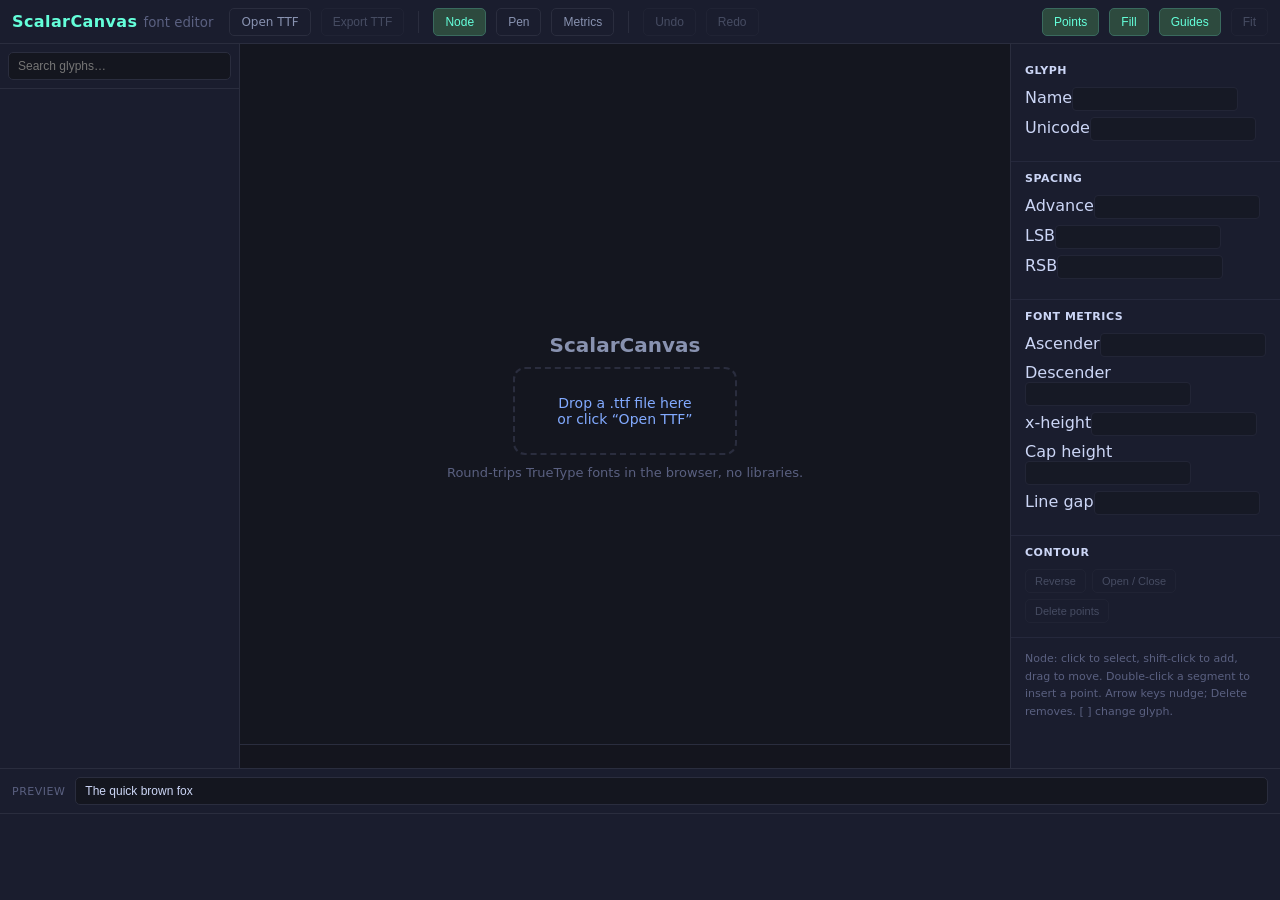
==== index.html @ 4b72939b "editor update" ====
<!doctype html>
<html lang="en">
    <head>
        <meta charset="utf-8" />
        <meta name="viewport" content="width=device-width, initial-scale=1" />
        <title>ScalarCanvas — Font Editor</title>
        <link rel="stylesheet" href="src/app.css" />
    </head>
    <body>
        <div id="app">
            <header>
                <div class="brand">ScalarCanvas <small>font editor</small></div>

                <label class="btn" for="fileInput">Open TTF</label>
                <input id="fileInput" type="file" accept=".ttf,font/ttf" />
                <button id="exportBtn" disabled>Export TTF</button>

                <div class="separator"></div>

                <button class="tool active" data-tool="node" title="Node tool (N): select, move, add, delete points">Node</button>
                <button class="tool" data-tool="pen" title="Pen tool (P): draw new contours">Pen</button>
                <button class="tool" data-tool="metrics" title="Metrics tool (M): drag sidebearings & advance">Metrics</button>

                <div class="separator"></div>

                <button id="undoBtn" disabled title="Undo (Ctrl+Z)">Undo</button>
                <button id="redoBtn" disabled title="Redo (Ctrl+Shift+Z)">Redo</button>

                <div class="spacer"></div>

                <button id="togglePoints" class="active" title="Toggle points">Points</button>
                <button id="toggleFill" class="active" title="Toggle fill">Fill</button>
                <button id="toggleMetrics" class="active" title="Toggle metric guides">Guides</button>
                <button id="fitBtn" disabled title="Fit glyph">Fit</button>
            </header>

            <main>
                <aside id="sidebar">
                    <div class="search">
                        <input id="glyphSearch" type="text" placeholder="Search glyphs…" disabled />
                    </div>
                    <div id="glyphlist"></div>
                </aside>

                <section id="stage">
                    <canvas id="canvas"></canvas>
                    <div id="empty-state">
                        <h1>ScalarCanvas</h1>
                        <div class="drop">Drop a .ttf file here<br />or click “Open TTF”</div>
                        <div class="hint">Round-trips TrueType fonts in the browser, no libraries.</div>
                    </div>
                    <div id="status"></div>
                </section>

                <aside id="inspector">
                    <div class="insp-section">
                        <h4>Glyph</h4>
                        <div class="form-row"><label>Name</label><input id="insp-name" type="text" readonly /></div>
                        <div class="form-row"><label>Unicode</label><input id="insp-unicode" type="text" readonly /></div>
                    </div>

                    <div class="insp-section">
                        <h4>Spacing</h4>
                        <div class="form-row"><label>Advance</label><input id="insp-advance" type="number" disabled /></div>
                        <div class="form-row"><label>LSB</label><input id="insp-lsb" type="number" disabled /></div>
                        <div class="form-row"><label>RSB</label><input id="insp-rsb" type="number" disabled /></div>
                    </div>

                    <div class="insp-section">
                        <h4>Font metrics</h4>
                        <div class="form-row"><label>Ascender</label><input id="insp-ascender" type="number" disabled /></div>
                        <div class="form-row"><label>Descender</label><input id="insp-descender" type="number" disabled /></div>
                        <div class="form-row"><label>x-height</label><input id="insp-xheight" type="number" disabled /></div>
                        <div class="form-row"><label>Cap height</label><input id="insp-capheight" type="number" disabled /></div>
                        <div class="form-row"><label>Line gap</label><input id="insp-linegap" type="number" disabled /></div>
                    </div>

                    <div class="insp-section">
                        <h4>Contour</h4>
                        <div class="insp-buttons">
                            <button id="btn-reverse" disabled>Reverse</button>
                            <button id="btn-closecontour" disabled>Open / Close</button>
                            <button id="btn-delete-points" disabled>Delete points</button>
                        </div>
                    </div>

                    <div class="insp-hint" id="insp-hint"></div>
                </aside>
            </main>

            <div id="preview-bar">
                <div class="preview-head">
                    <span>Preview</span>
                    <input id="previewText" type="text" value="The quick brown fox" disabled />
                </div>
                <canvas id="preview"></canvas>
            </div>
        </div>

        <script src="src/core/Point.js"></script>
        <script src="src/core/Contour.js"></script>
        <script src="src/core/Transform.js"></script>
        <script src="src/core/Glyph.js"></script>
        <script src="src/core/Metrics.js"></script>
        <script src="src/core/FontDocument.js"></script>
        <script src="src/core/History.js"></script>
        <script src="src/io/GlyphNames.js"></script>
        <script src="src/io/CubicToQuad.js"></script>
        <script src="src/io/TTFReader.js"></script>
        <script src="src/io/TTFWriter.js"></script>
        <script src="src/render/CanvasRenderer.js"></script>
        <script src="src/editor/EditOps.js"></script>
        <script src="src/editor/Editor.js"></script>
        <script src="src/main.js"></script>
    </body>
</html>
---- src/app.css ----
:root {
    --bg: #0f111a;
    --panel: #14161f;
    --panel-2: #1a1d2e;
    --border: #2a2d3e;
    --text: #ccd6f6;
    --muted: #8892b0;
    --faint: #5a6080;
    --accent: #64ffda;
    --accent-2: #82aaff;
    --accent-3: #ffcb6b;
    --danger: #ff5370;
}

* {
    box-sizing: border-box;
}

html,
body {
    margin: 0;
    padding: 0;
    height: 100%;
    background: var(--bg);
    color: var(--text);
    font-family: system-ui, -apple-system, "Segoe UI", Roboto, sans-serif;
    overflow: hidden;
}

#app {
    display: grid;
    grid-template-rows: 44px 1fr 132px;
    height: 100vh;
}

/* Header */
header {
    display: flex;
    align-items: center;
    gap: 10px;
    padding: 0 12px;
    background: var(--panel-2);
    border-bottom: 1px solid var(--border);
    z-index: 5;
}

header .brand {
    font-weight: 700;
    letter-spacing: 0.4px;
    color: var(--accent);
    margin-right: 6px;
    white-space: nowrap;
}

header .brand small {
    color: var(--faint);
    font-weight: 400;
    letter-spacing: 0;
}

header .spacer {
    flex: 1;
}

header .separator {
    width: 1px;
    height: 22px;
    background: var(--border);
    margin: 0 4px;
}

button,
label.btn {
    background: transparent;
    border: 1px solid var(--border);
    color: var(--muted);
    font-size: 12px;
    padding: 6px 11px;
    border-radius: 5px;
    cursor: pointer;
    transition: background 0.15s, color 0.15s, border-color 0.15s;
    white-space: nowrap;
}

button:hover,
label.btn:hover {
    background: var(--border);
    color: var(--text);
}

button.active {
    background: #2d4a3e;
    color: var(--accent);
    border-color: #3a6a5e;
}

button:disabled {
    opacity: 0.4;
    cursor: default;
}

input[type="file"] {
    display: none;
}

input[type="text"] {
    background: var(--panel);
    border: 1px solid var(--border);
    color: var(--text);
    border-radius: 5px;
    padding: 6px 9px;
    font-size: 12px;
    outline: none;
}

input[type="text"]:focus {
    border-color: var(--accent);
}

/* Body */
main {
    display: grid;
    grid-template-columns: 240px 1fr 270px;
    min-height: 0;
}

#sidebar {
    background: var(--panel-2);
    border-right: 1px solid var(--border);
    display: flex;
    flex-direction: column;
    min-height: 0;
}

#sidebar .search {
    padding: 8px;
    border-bottom: 1px solid var(--border);
}

#sidebar .search input {
    width: 100%;
}

#glyphlist {
    flex: 1;
    overflow-y: auto;
    padding: 4px;
}

.glyph-item {
    display: flex;
    align-items: center;
    gap: 8px;
    padding: 4px 8px;
    border-radius: 4px;
    cursor: pointer;
    font-size: 12px;
    color: var(--muted);
}

.glyph-item:hover {
    background: var(--border);
    color: var(--text);
}

.glyph-item.selected {
    background: #22304a;
    color: var(--accent);
}

.glyph-item .gid {
    color: var(--faint);
    font-family: monospace;
    font-size: 10px;
    width: 44px;
    flex-shrink: 0;
}

.glyph-item .gname {
    flex: 1;
    overflow: hidden;
    text-overflow: ellipsis;
    white-space: nowrap;
}

.glyph-item .gcp {
    color: var(--faint);
    font-family: monospace;
    font-size: 10px;
}

#stage {
    position: relative;
    min-width: 0;
    min-height: 0;
    background: var(--panel);
}

#canvas {
    display: block;
    width: 100%;
    height: 100%;
    cursor: crosshair;
}

#empty-state {
    position: absolute;
    inset: 0;
    display: flex;
    flex-direction: column;
    align-items: center;
    justify-content: center;
    gap: 10px;
    color: var(--faint);
    text-align: center;
    pointer-events: none;
}

#empty-state h1 {
    color: var(--muted);
    font-size: 20px;
    margin: 0;
}

#empty-state .hint {
    font-size: 13px;
}

#empty-state .drop {
    border: 2px dashed var(--border);
    border-radius: 12px;
    padding: 26px 42px;
    color: var(--accent-2);
    font-size: 14px;
}

#status {
    position: absolute;
    left: 0;
    bottom: 0;
    right: 0;
    height: 24px;
    display: flex;
    align-items: center;
    gap: 16px;
    padding: 0 12px;
    background: rgba(20, 22, 31, 0.9);
    border-top: 1px solid var(--border);
    font-family: monospace;
    font-size: 11px;
    color: var(--faint);
}

#status b {
    color: var(--accent);
    font-weight: 500;
}

/* Preview strip */
#preview-bar {
    background: var(--panel-2);
    border-top: 1px solid var(--border);
    display: grid;
    grid-template-columns: 1fr;
    min-height: 0;
}

#preview-bar .preview-head {
    display: flex;
    align-items: center;
    gap: 10px;
    padding: 6px 12px;
    border-bottom: 1px solid var(--border);
}

#preview-bar .preview-head span {
    font-size: 11px;
    text-transform: uppercase;
    letter-spacing: 0.5px;
    color: var(--faint);
}

#previewText {
    flex: 1;
}

#preview {
    display: block;
    width: 100%;
    height: 82px;
}

/* Inspector */
#inspector {
    background: var(--panel-2);
    border-left: 1px solid var(--border);
    overflow-y: auto;
    padding: 10px 0 20px;
}

.insp-section {
    padding: 10px 14px 14px;
    border-bottom: 1px solid #25283c;
}

.insp-section h4 {
    margin: 0 0 10px;
    color: var(--text);
    font-size: 11px;
    font-weight: 600;
    text-transform: uppercase;
    letter-spacing: 0.5px;
}

.insp-section .form-row {
    margin: 6px 0;
}

.insp-section .form-row label {
    width: 74px;
}

#inspector input[type="text"],
#inspector input[type="number"] {
    flex: 1;
    min-width: 0;
    background: var(--panel);
    border: 1px solid var(--border);
    color: var(--text);
    border-radius: 4px;
    padding: 4px 7px;
    font-size: 12px;
    outline: none;
}

#inspector input:focus {
    border-color: var(--accent);
}

#inspector input:disabled,
#inspector input[readonly] {
    opacity: 0.55;
}

.insp-buttons {
    display: flex;
    flex-wrap: wrap;
    gap: 6px;
}

.insp-buttons button {
    font-size: 11px;
    padding: 5px 9px;
}

.insp-hint {
    padding: 12px 14px;
    color: var(--faint);
    font-size: 11px;
    line-height: 1.6;
}
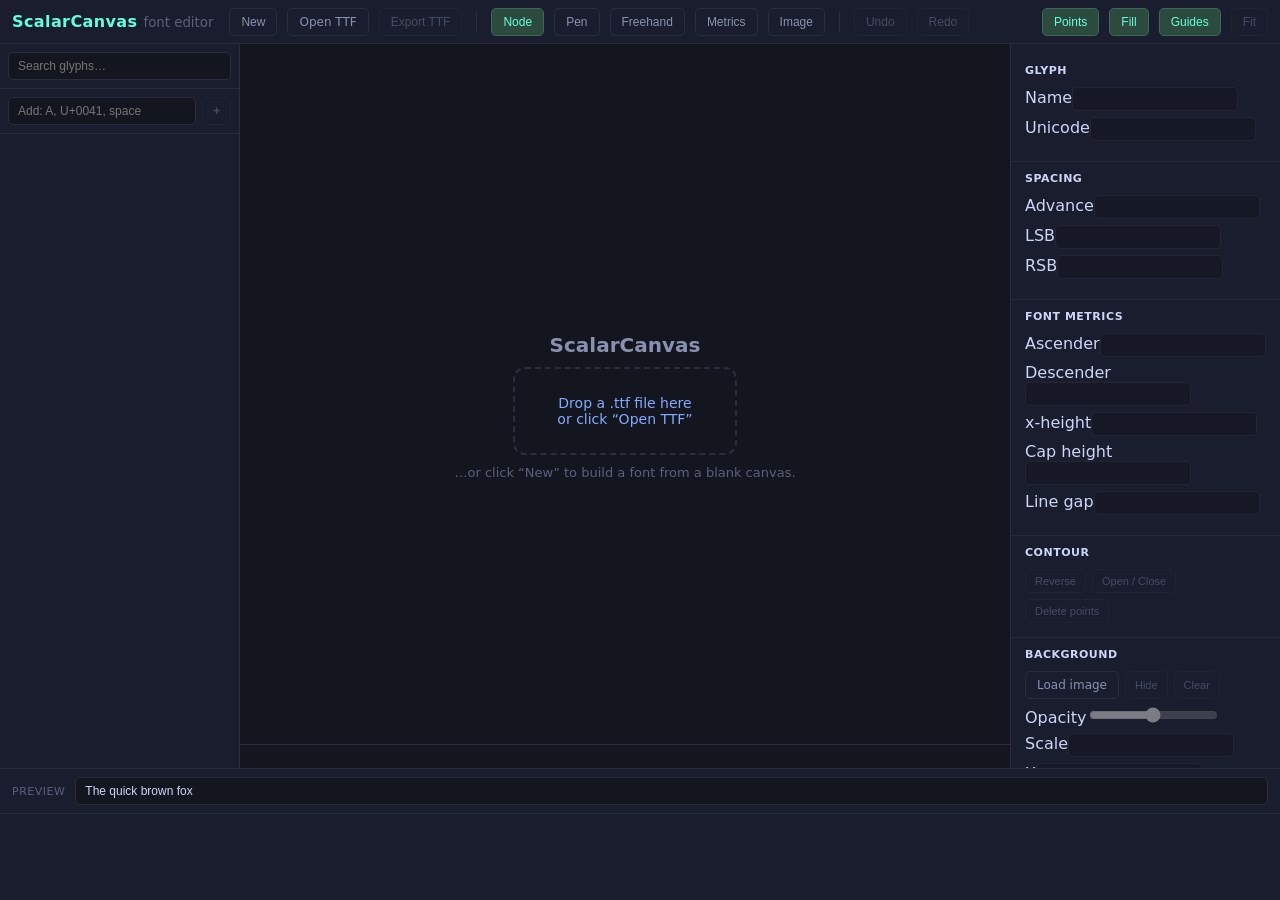
==== commit e91d605f: "freehand and background images" ====
--- a/index.html
+++ b/index.html
@@ -11,6 +11,7 @@
             <header>
                 <div class="brand">ScalarCanvas <small>font editor</small></div>
 
+                <button id="newBtn" title="Start a new blank font">New</button>
                 <label class="btn" for="fileInput">Open TTF</label>
                 <input id="fileInput" type="file" accept=".ttf,font/ttf" />
                 <button id="exportBtn" disabled>Export TTF</button>
@@ -19,7 +20,9 @@
 
                 <button class="tool active" data-tool="node" title="Node tool (N): select, move, add, delete points">Node</button>
                 <button class="tool" data-tool="pen" title="Pen tool (P): draw new contours">Pen</button>
+                <button class="tool" data-tool="freehand" title="Freehand tool (F): draw freely and fit a smooth curve">Freehand</button>
                 <button class="tool" data-tool="metrics" title="Metrics tool (M): drag sidebearings & advance">Metrics</button>
+                <button class="tool" data-tool="background" title="Image tool (I): move &amp; scale the tracing image">Image</button>
 
                 <div class="separator"></div>
 
@@ -39,6 +42,10 @@
                     <div class="search">
                         <input id="glyphSearch" type="text" placeholder="Search glyphs…" disabled />
                     </div>
+                    <div class="add-glyph">
+                        <input id="addGlyphInput" type="text" placeholder="Add: A, U+0041, space" disabled />
+                        <button id="addGlyphBtn" disabled title="Add glyph">+</button>
+                    </div>
                     <div id="glyphlist"></div>
                 </aside>
 
@@ -47,7 +54,7 @@
                     <div id="empty-state">
                         <h1>ScalarCanvas</h1>
                         <div class="drop">Drop a .ttf file here<br />or click “Open TTF”</div>
-                        <div class="hint">Round-trips TrueType fonts in the browser, no libraries.</div>
+                        <div class="hint">…or click “New” to build a font from a blank canvas.</div>
                     </div>
                     <div id="status"></div>
                 </section>
@@ -84,6 +91,20 @@
                         </div>
                     </div>
 
+                    <div class="insp-section">
+                        <h4>Background</h4>
+                        <div class="insp-buttons">
+                            <label class="btn" for="bgInput">Load image</label>
+                            <input id="bgInput" type="file" accept="image/*" />
+                            <button id="bgToggle" disabled>Hide</button>
+                            <button id="bgClear" disabled>Clear</button>
+                        </div>
+                        <div class="form-row"><label>Opacity</label><input id="bgOpacity" type="range" min="0" max="1" step="0.05" value="0.5" disabled /></div>
+                        <div class="form-row"><label>Scale</label><input id="bgScale" type="number" step="0.01" min="0.01" disabled /></div>
+                        <div class="form-row"><label>X</label><input id="bgX" type="number" disabled /></div>
+                        <div class="form-row"><label>Y</label><input id="bgY" type="number" disabled /></div>
+                    </div>
+
                     <div class="insp-hint" id="insp-hint"></div>
                 </aside>
             </main>
@@ -110,6 +131,7 @@
         <script src="src/io/TTFWriter.js"></script>
         <script src="src/render/CanvasRenderer.js"></script>
         <script src="src/editor/EditOps.js"></script>
+        <script src="src/editor/Freehand.js"></script>
         <script src="src/editor/Editor.js"></script>
         <script src="src/main.js"></script>
     </body>
--- a/src/app.css
+++ b/src/app.css
@@ -141,6 +141,23 @@
     width: 100%;
 }
 
+#sidebar .add-glyph {
+    display: flex;
+    gap: 6px;
+    padding: 8px;
+    border-bottom: 1px solid var(--border);
+}
+
+#sidebar .add-glyph input {
+    flex: 1;
+    min-width: 0;
+}
+
+#sidebar .add-glyph button {
+    padding: 6px 10px;
+    font-weight: 700;
+}
+
 #glyphlist {
     flex: 1;
     overflow-y: auto;
@@ -337,6 +354,12 @@
     border-color: var(--accent);
 }
 
+#inspector input[type="range"] {
+    flex: 1;
+    min-width: 0;
+    accent-color: var(--accent);
+}
+
 #inspector input:disabled,
 #inspector input[readonly] {
     opacity: 0.55;
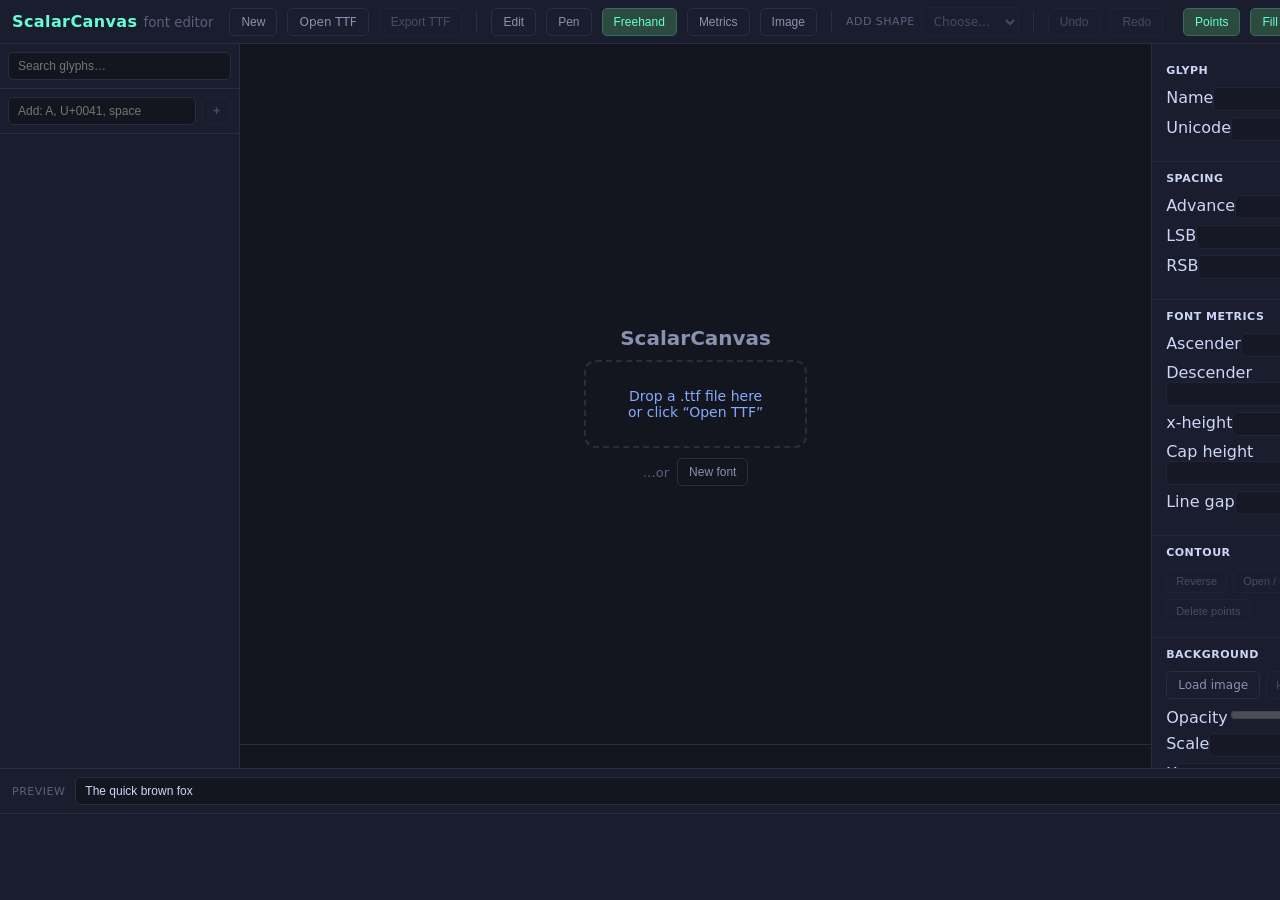
==== commit 257919a6: "shapes" ====
--- a/index.html
+++ b/index.html
@@ -18,11 +18,35 @@
 
                 <div class="separator"></div>
 
-                <button class="tool active" data-tool="node" title="Node tool (N): select, move, add, delete points">Node</button>
+                <button class="tool" data-tool="edit" title="Edit tool (E): select, move, add, delete points">Edit</button>
                 <button class="tool" data-tool="pen" title="Pen tool (P): draw new contours">Pen</button>
-                <button class="tool" data-tool="freehand" title="Freehand tool (F): draw freely and fit a smooth curve">Freehand</button>
+                <button class="tool active" data-tool="freehand" title="Freehand tool (F): draw freely and fit a smooth curve">Freehand</button>
                 <button class="tool" data-tool="metrics" title="Metrics tool (M): drag sidebearings & advance">Metrics</button>
                 <button class="tool" data-tool="background" title="Image tool (I): move &amp; scale the tracing image">Image</button>
+
+                <div class="separator"></div>
+
+                <div class="shape-add">
+                    <span>Add shape</span>
+                    <select id="addShape" title="Add a shape to the current glyph" disabled>
+                        <option value="">Choose…</option>
+                        <option value="rectangle">Rectangle</option>
+                        <option value="square">Square</option>
+                        <option value="ellipse">Ellipse</option>
+                        <option value="circle">Circle</option>
+                        <option value="triangle">Triangle</option>
+                        <option value="pentagon">Pentagon</option>
+                        <option value="hexagon">Hexagon</option>
+                        <option value="octagon">Octagon</option>
+                        <option value="star">Star</option>
+                        <option value="polygon">Polygon…</option>
+                    </select>
+                    <div id="polygonPop" class="shape-pop" hidden>
+                        <label for="polygonSides">Sides</label>
+                        <input id="polygonSides" type="number" min="3" max="24" step="1" value="6" />
+                        <button id="polygonAdd" type="button">Add</button>
+                    </div>
+                </div>
 
                 <div class="separator"></div>
 
@@ -54,7 +78,10 @@
                     <div id="empty-state">
                         <h1>ScalarCanvas</h1>
                         <div class="drop">Drop a .ttf file here<br />or click “Open TTF”</div>
-                        <div class="hint">…or click “New” to build a font from a blank canvas.</div>
+                        <div class="hint">
+                            <span>…or</span>
+                            <button id="emptyNewBtn" type="button">New font</button>
+                        </div>
                     </div>
                     <div id="status"></div>
                 </section>
@@ -118,6 +145,18 @@
             </div>
         </div>
 
+        <div id="modal" class="modal" hidden>
+            <div class="modal-backdrop" data-modal-close></div>
+            <div class="modal-panel" role="dialog" aria-modal="true">
+                <h3 id="modalTitle"></h3>
+                <div id="modalMessage" class="modal-message"></div>
+                <div class="modal-actions">
+                    <button id="modalCancel" type="button">Cancel</button>
+                    <button id="modalOk" type="button">OK</button>
+                </div>
+            </div>
+        </div>
+
         <script src="src/core/Point.js"></script>
         <script src="src/core/Contour.js"></script>
         <script src="src/core/Transform.js"></script>
@@ -132,6 +171,7 @@
         <script src="src/render/CanvasRenderer.js"></script>
         <script src="src/editor/EditOps.js"></script>
         <script src="src/editor/Freehand.js"></script>
+        <script src="src/editor/Shapes.js"></script>
         <script src="src/editor/Editor.js"></script>
         <script src="src/main.js"></script>
     </body>
--- a/src/app.css
+++ b/src/app.css
@@ -10,6 +10,7 @@
     --accent-2: #82aaff;
     --accent-3: #ffcb6b;
     --danger: #ff5370;
+    color-scheme: dark;
 }
 
 * {
@@ -99,6 +100,90 @@
     cursor: default;
 }
 
+header .shape-add {
+    position: relative;
+    display: flex;
+    align-items: center;
+    gap: 6px;
+    color: var(--faint);
+    font-size: 11px;
+    text-transform: uppercase;
+    letter-spacing: 0.5px;
+    white-space: nowrap;
+}
+
+header .shape-add select {
+    background: transparent;
+    border: 1px solid var(--border);
+    color: var(--muted);
+    font-size: 12px;
+    font-family: inherit;
+    padding: 6px 8px;
+    border-radius: 5px;
+    cursor: pointer;
+    outline: none;
+    transition: background 0.15s, color 0.15s, border-color 0.15s;
+}
+
+header .shape-add select:hover:not(:disabled) {
+    background: var(--border);
+    color: var(--text);
+}
+
+header .shape-add select:focus {
+    border-color: var(--accent);
+}
+
+header .shape-add select:disabled {
+    opacity: 0.4;
+    cursor: default;
+}
+
+.shape-pop {
+    position: absolute;
+    top: calc(100% + 6px);
+    right: 0;
+    display: flex;
+    align-items: center;
+    gap: 6px;
+    padding: 8px;
+    background: var(--panel-2);
+    border: 1px solid var(--border);
+    border-radius: 6px;
+    box-shadow: 0 8px 24px rgba(0, 0, 0, 0.45);
+    z-index: 20;
+}
+
+.shape-pop[hidden] {
+    display: none;
+}
+
+.shape-pop label {
+    color: var(--faint);
+    font-size: 11px;
+    text-transform: uppercase;
+    letter-spacing: 0.5px;
+}
+
+.shape-pop input {
+    width: 56px;
+    background: var(--panel);
+    border: 1px solid var(--border);
+    color: var(--text);
+    border-radius: 4px;
+    padding: 5px 6px;
+    font-size: 12px;
+    outline: none;
+}
+
+.shape-pop input:focus {
+    border-color: var(--accent);
+}
+
+.shape-pop button {
+    padding: 5px 10px;
+}
+
 input[type="file"] {
     display: none;
 }
@@ -241,6 +326,13 @@
 
 #empty-state .hint {
     font-size: 13px;
+    display: flex;
+    align-items: center;
+    gap: 8px;
+}
+
+#empty-state button {
+    pointer-events: auto;
 }
 
 #empty-state .drop {
@@ -383,3 +475,68 @@
     line-height: 1.6;
 }
 
+/* Modal popups (alerts / confirms) */
+.modal {
+    position: fixed;
+    inset: 0;
+    display: flex;
+    align-items: center;
+    justify-content: center;
+    z-index: 100;
+}
+
+.modal[hidden] {
+    display: none;
+}
+
+.modal-backdrop {
+    position: absolute;
+    inset: 0;
+    background: rgba(0, 0, 0, 0.55);
+}
+
+.modal-panel {
+    position: relative;
+    width: min(420px, calc(100vw - 40px));
+    background: var(--panel-2);
+    border: 1px solid var(--border);
+    border-radius: 10px;
+    padding: 18px;
+    box-shadow: 0 20px 60px rgba(0, 0, 0, 0.5);
+}
+
+.modal-panel h3 {
+    margin: 0 0 10px;
+    font-size: 14px;
+    color: var(--text);
+}
+
+.modal-message {
+    color: var(--muted);
+    font-size: 13px;
+    line-height: 1.6;
+    white-space: pre-line;
+    word-break: break-word;
+}
+
+.modal-actions {
+    display: flex;
+    justify-content: flex-end;
+    gap: 8px;
+    margin-top: 18px;
+}
+
+.modal-actions button {
+    min-width: 76px;
+}
+
+#modalOk {
+    background: #2d4a3e;
+    color: var(--accent);
+    border-color: #3a6a5e;
+}
+
+#modalCancel[hidden] {
+    display: none;
+}
+
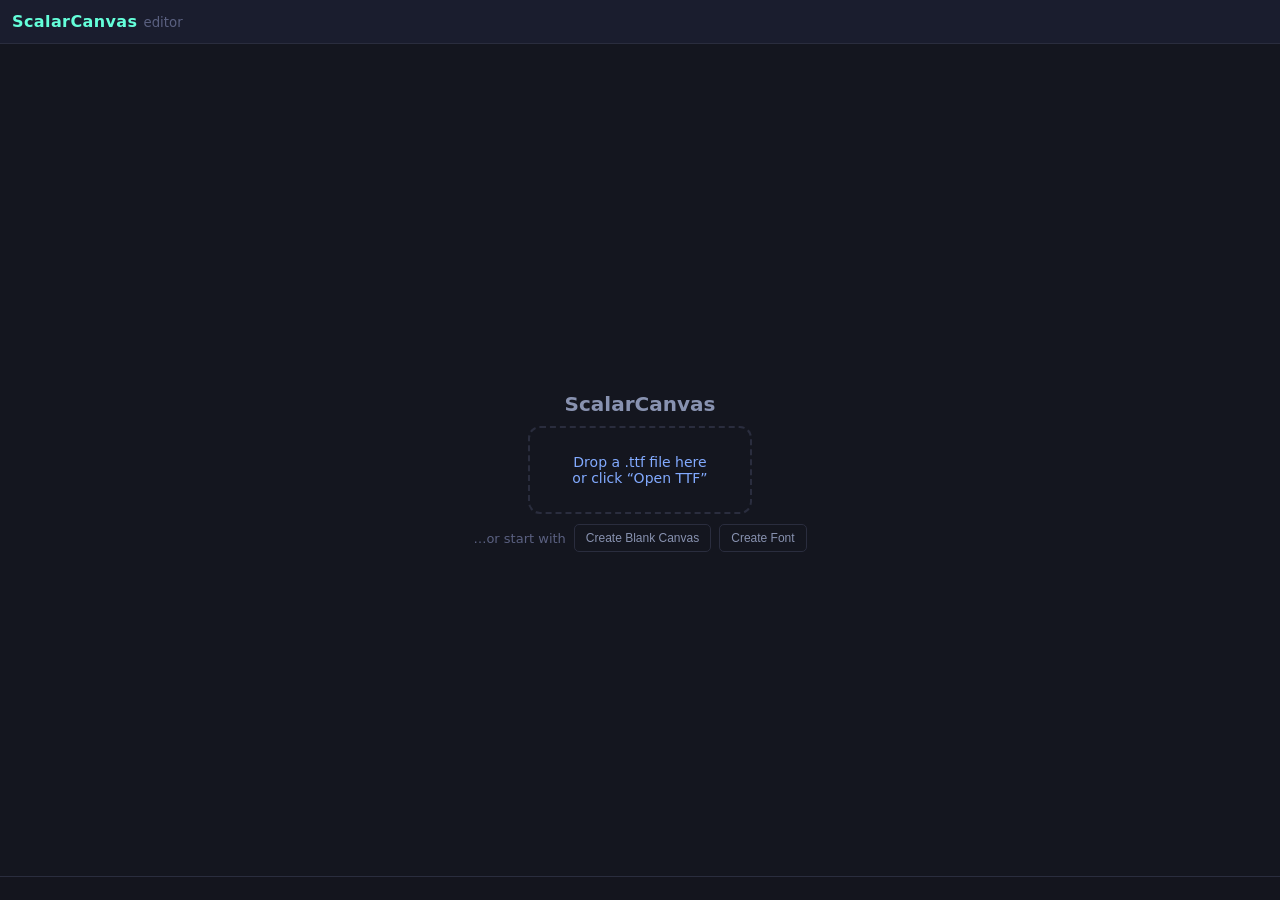
==== commit 661e0bf6: "Free Drawing" ====
--- a/index.html
+++ b/index.html
@@ -9,19 +9,20 @@
     <body>
         <div id="app">
             <header>
-                <div class="brand">ScalarCanvas <small>font editor</small></div>
+                <div class="brand">ScalarCanvas <small id="brandMode">editor</small></div>
 
-                <button id="newBtn" title="Start a new blank font">New</button>
-                <label class="btn" for="fileInput">Open TTF</label>
-                <input id="fileInput" type="file" accept=".ttf,font/ttf" />
-                <button id="exportBtn" disabled>Export TTF</button>
+                <button id="newBtn" title="Start a new document">New</button>
+                <label class="btn" for="fileInput" data-mode="font">Open TTF</label>
+                <input id="fileInput" type="file" accept=".ttf,font/ttf" data-mode="font" />
+                <button id="exportBtn" disabled data-mode="font">Export TTF</button>
+                <button id="saveSvgBtn" disabled data-mode="canvas">Save SVG</button>
 
                 <div class="separator"></div>
 
                 <button class="tool" data-tool="edit" title="Edit tool (E): select, move, add, delete points">Edit</button>
                 <button class="tool" data-tool="pen" title="Pen tool (P): draw new contours">Pen</button>
                 <button class="tool active" data-tool="freehand" title="Freehand tool (F): draw freely and fit a smooth curve">Freehand</button>
-                <button class="tool" data-tool="metrics" title="Metrics tool (M): drag sidebearings & advance">Metrics</button>
+                <button class="tool" data-tool="metrics" title="Metrics tool (M): drag sidebearings & advance" data-mode="font">Metrics</button>
                 <button class="tool" data-tool="background" title="Image tool (I): move &amp; scale the tracing image">Image</button>
 
                 <div class="separator"></div>
@@ -57,12 +58,15 @@
 
                 <button id="togglePoints" class="active" title="Toggle points">Points</button>
                 <button id="toggleFill" class="active" title="Toggle fill">Fill</button>
-                <button id="toggleMetrics" class="active" title="Toggle metric guides">Guides</button>
-                <button id="fitBtn" disabled title="Fit glyph">Fit</button>
+                <button id="toggleMetrics" class="active" title="Toggle metric guides" data-mode="font">Guides</button>
+                <button id="toggleGrid" title="Toggle grid" data-mode="canvas">Grid</button>
+                <button id="toggleSnap" class="active" title="Snap drawing to grid" data-mode="canvas">Snap</button>
+                <button id="toggleMirror" title="Cycle mirror: Off → Vertical → Horizontal → Both (M)" data-mode="canvas">Mirror: Off</button>
+                <button id="fitBtn" disabled title="Fit view">Fit</button>
             </header>
 
             <main>
-                <aside id="sidebar">
+                <aside id="sidebar" data-mode="font">
                     <div class="search">
                         <input id="glyphSearch" type="text" placeholder="Search glyphs…" disabled />
                     </div>
@@ -79,28 +83,39 @@
                         <h1>ScalarCanvas</h1>
                         <div class="drop">Drop a .ttf file here<br />or click “Open TTF”</div>
                         <div class="hint">
-                            <span>…or</span>
-                            <button id="emptyNewBtn" type="button">New font</button>
+                            <span>…or start with</span>
+                            <button id="emptyCanvasBtn" type="button">Create Blank Canvas</button>
+                            <button id="emptyFontBtn" type="button">Create Font</button>
                         </div>
                     </div>
                     <div id="status"></div>
                 </section>
 
                 <aside id="inspector">
-                    <div class="insp-section">
+                    <div class="insp-section" data-mode="canvas">
+                        <h4>Canvas</h4>
+                        <div class="form-row"><label>Width</label><input id="canvasW" type="number" min="1" step="1" value="1000" /></div>
+                        <div class="form-row"><label>Height</label><input id="canvasH" type="number" min="1" step="1" value="1000" /></div>
+                        <div class="form-row"><label>Stroke</label><input id="canvasStroke" type="color" value="#64ffda" /></div>
+                        <div class="form-row"><label>Fill</label><input id="canvasFill" type="color" value="#ccd6f6" /></div>
+                        <div class="form-row"><label>Line</label><input id="canvasLineWidth" type="number" min="0" step="0.5" value="1.5" /></div>
+                        <div class="form-row" id="canvasGridRow"><label>Grid</label><input id="canvasGridSize" type="number" min="0" step="1" value="50" /></div>
+                    </div>
+
+                    <div class="insp-section" data-mode="font">
                         <h4>Glyph</h4>
                         <div class="form-row"><label>Name</label><input id="insp-name" type="text" readonly /></div>
                         <div class="form-row"><label>Unicode</label><input id="insp-unicode" type="text" readonly /></div>
                     </div>
 
-                    <div class="insp-section">
+                    <div class="insp-section" data-mode="font">
                         <h4>Spacing</h4>
                         <div class="form-row"><label>Advance</label><input id="insp-advance" type="number" disabled /></div>
                         <div class="form-row"><label>LSB</label><input id="insp-lsb" type="number" disabled /></div>
                         <div class="form-row"><label>RSB</label><input id="insp-rsb" type="number" disabled /></div>
                     </div>
 
-                    <div class="insp-section">
+                    <div class="insp-section" data-mode="font">
                         <h4>Font metrics</h4>
                         <div class="form-row"><label>Ascender</label><input id="insp-ascender" type="number" disabled /></div>
                         <div class="form-row"><label>Descender</label><input id="insp-descender" type="number" disabled /></div>
@@ -136,7 +151,7 @@
                 </aside>
             </main>
 
-            <div id="preview-bar">
+            <div id="preview-bar" data-mode="font">
                 <div class="preview-head">
                     <span>Preview</span>
                     <input id="previewText" type="text" value="The quick brown fox" disabled />
@@ -173,6 +188,8 @@
         <script src="src/editor/Freehand.js"></script>
         <script src="src/editor/Shapes.js"></script>
         <script src="src/editor/Editor.js"></script>
+        <script src="src/canvas/CanvasDocument.js"></script>
+        <script src="src/canvas/SVGWriter.js"></script>
         <script src="src/main.js"></script>
     </body>
 </html>
--- a/src/app.css
+++ b/src/app.css
@@ -295,6 +295,7 @@
     position: relative;
     min-width: 0;
     min-height: 0;
+    overflow: hidden;
     background: var(--panel);
 }
 
@@ -401,6 +402,8 @@
 
 /* Inspector */
 #inspector {
+    position: relative;
+    z-index: 1;
     background: var(--panel-2);
     border-left: 1px solid var(--border);
     overflow-y: auto;
@@ -540,3 +543,63 @@
     display: none;
 }
 
+/* Mode visibility: the header, panels and tools carry data-mode markers so a
+   single page can host both the font editor and the general SVG canvas. */
+body[data-mode="font"] [data-mode="canvas"] {
+    display: none;
+}
+
+body[data-mode="canvas"] [data-mode="font"] {
+    display: none;
+}
+
+body[data-mode="canvas"] #app {
+    grid-template-rows: 44px 1fr;
+}
+
+body[data-mode="canvas"] main {
+    grid-template-columns: 1fr 270px;
+}
+
+body[data-mode="canvas"] #sidebar,
+body[data-mode="canvas"] #preview-bar {
+    display: none;
+}
+
+body[data-mode="none"] #app {
+    grid-template-rows: 44px 1fr;
+}
+
+body[data-mode="none"] main {
+    grid-template-columns: 1fr;
+}
+
+body[data-mode="none"] #sidebar,
+body[data-mode="none"] #inspector,
+body[data-mode="none"] #preview-bar,
+body[data-mode="none"] header [data-mode],
+body[data-mode="none"] header .tool,
+body[data-mode="none"] header .shape-add,
+body[data-mode="none"] header .separator,
+body[data-mode="none"] #newBtn,
+body[data-mode="none"] #undoBtn,
+body[data-mode="none"] #redoBtn,
+body[data-mode="none"] #togglePoints,
+body[data-mode="none"] #toggleFill,
+body[data-mode="none"] #toggleMetrics,
+body[data-mode="none"] #toggleGrid,
+body[data-mode="none"] #fitBtn {
+    display: none;
+}
+
+#inspector input[type="color"] {
+    flex: 1;
+    min-width: 0;
+    height: 26px;
+    padding: 2px;
+    background: var(--panel);
+    border: 1px solid var(--border);
+    border-radius: 4px;
+    cursor: pointer;
+}
+
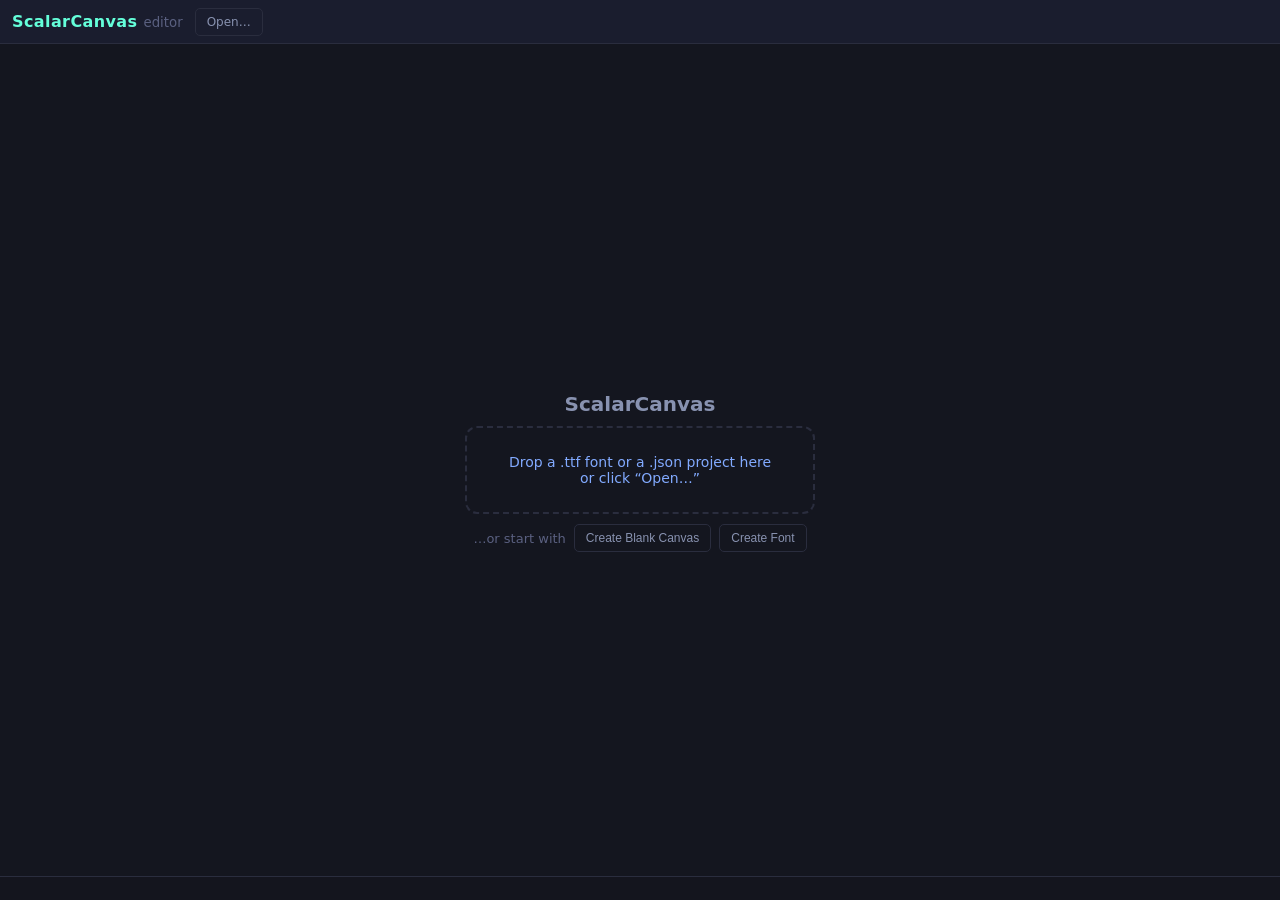
==== commit 14b4b4b3: "better interface" ====
--- a/index.html
+++ b/index.html
@@ -12,8 +12,9 @@
                 <div class="brand">ScalarCanvas <small id="brandMode">editor</small></div>
 
                 <button id="newBtn" title="Start a new document">New</button>
-                <label class="btn" for="fileInput" data-mode="font">Open TTF</label>
-                <input id="fileInput" type="file" accept=".ttf,font/ttf" data-mode="font" />
+                <label class="btn" for="fileInput" title="Open a .ttf font or a ScalarCanvas project (.json)">Open…</label>
+                <input id="fileInput" type="file" accept=".ttf,font/ttf,.json,application/json" />
+                <button id="saveProjectBtn" disabled title="Save the project as .json (Ctrl+S)">Save</button>
                 <button id="exportBtn" disabled data-mode="font">Export TTF</button>
                 <button id="saveSvgBtn" disabled data-mode="canvas">Save SVG</button>
 
@@ -74,6 +75,16 @@
                         <input id="addGlyphInput" type="text" placeholder="Add: A, U+0041, space" disabled />
                         <button id="addGlyphBtn" disabled title="Add glyph">+</button>
                     </div>
+                    <div class="add-set">
+                        <select id="addGlyphSet" title="Add a whole character set (existing glyphs are kept)" disabled>
+                            <option value="">Add character set…</option>
+                            <option value="upper">Uppercase A–Z</option>
+                            <option value="lower">Lowercase a–z</option>
+                            <option value="digits">Digits 0–9</option>
+                            <option value="punct">Punctuation &amp; symbols</option>
+                            <option value="ascii">All Basic Latin (ASCII)</option>
+                        </select>
+                    </div>
                     <div id="glyphlist"></div>
                 </aside>
 
@@ -81,12 +92,13 @@
                     <canvas id="canvas"></canvas>
                     <div id="empty-state">
                         <h1>ScalarCanvas</h1>
-                        <div class="drop">Drop a .ttf file here<br />or click “Open TTF”</div>
+                        <div class="drop">Drop a .ttf font or a .json project here<br />or click “Open…”</div>
                         <div class="hint">
                             <span>…or start with</span>
                             <button id="emptyCanvasBtn" type="button">Create Blank Canvas</button>
                             <button id="emptyFontBtn" type="button">Create Font</button>
                         </div>
+                        <button id="restoreBtn" type="button" class="restore" hidden>Restore last session</button>
                     </div>
                     <div id="status"></div>
                 </section>
@@ -100,12 +112,33 @@
                         <div class="form-row"><label>Fill</label><input id="canvasFill" type="color" value="#ccd6f6" /></div>
                         <div class="form-row"><label>Line</label><input id="canvasLineWidth" type="number" min="0" step="0.5" value="1.5" /></div>
                         <div class="form-row" id="canvasGridRow"><label>Grid</label><input id="canvasGridSize" type="number" min="0" step="1" value="50" /></div>
+                        <div class="insp-note">Colours apply to new strokes, and to the selection when something is selected.</div>
+                    </div>
+
+                    <div class="insp-section">
+                        <h4>Freehand</h4>
+                        <div class="form-row">
+                            <label>Style</label>
+                            <div class="segmented" id="freehandMode">
+                                <button type="button" data-value="line" title="Fit a smooth centre-line curve">Line</button>
+                                <button type="button" data-value="brush" title="Paint a filled brush stroke (pressure-sensitive with a pen)">Brush</button>
+                            </div>
+                        </div>
+                        <div class="form-row" id="brushSizeRow"><label>Brush size</label><input id="brushSize" type="number" min="1" step="1" value="80" /></div>
+                        <div class="form-row"><label>Smoothing</label><input id="smoothing" type="range" min="0.5" max="12" step="0.5" value="3" /></div>
+                        <div class="form-row" id="pressureRow"><label>Pressure</label><input id="usePressure" type="checkbox" checked /></div>
+                    </div>
+
+                    <div class="insp-section" data-mode="font">
+                        <h4>Font</h4>
+                        <div class="form-row"><label>Family</label><input id="insp-family" type="text" disabled /></div>
+                        <div class="form-row"><label>Style</label><input id="insp-style" type="text" disabled /></div>
                     </div>
 
                     <div class="insp-section" data-mode="font">
                         <h4>Glyph</h4>
-                        <div class="form-row"><label>Name</label><input id="insp-name" type="text" readonly /></div>
-                        <div class="form-row"><label>Unicode</label><input id="insp-unicode" type="text" readonly /></div>
+                        <div class="form-row"><label>Name</label><input id="insp-name" type="text" disabled /></div>
+                        <div class="form-row"><label>Unicode</label><input id="insp-unicode" type="text" placeholder="U+0041 or A" disabled /></div>
                     </div>
 
                     <div class="insp-section" data-mode="font">
@@ -130,6 +163,7 @@
                             <button id="btn-reverse" disabled>Reverse</button>
                             <button id="btn-closecontour" disabled>Open / Close</button>
                             <button id="btn-delete-points" disabled>Delete points</button>
+                            <button id="btn-direction" disabled data-mode="font" title="Make outer contours clockwise and holes counter-clockwise so counters are cut out">Fix direction</button>
                         </div>
                     </div>
 
--- a/src/app.css
+++ b/src/app.css
@@ -603,3 +603,179 @@
     cursor: pointer;
 }
 
+
+/* Inspector rows lay out label + control on one line. */
+.insp-section .form-row {
+    display: flex;
+    align-items: center;
+    gap: 8px;
+}
+
+.insp-section .form-row label {
+    flex-shrink: 0;
+    color: var(--muted);
+    font-size: 12px;
+}
+
+#inspector input[type="checkbox"] {
+    accent-color: var(--accent);
+    width: 15px;
+    height: 15px;
+    margin: 0;
+}
+
+.insp-note {
+    margin-top: 8px;
+    color: var(--faint);
+    font-size: 11px;
+    line-height: 1.5;
+}
+
+.segmented {
+    display: flex;
+    flex: 1;
+}
+
+.segmented button {
+    flex: 1;
+    padding: 4px 8px;
+    font-size: 11px;
+    border-radius: 0;
+}
+
+.segmented button:first-child {
+    border-radius: 4px 0 0 4px;
+}
+
+.segmented button:last-child {
+    border-radius: 0 4px 4px 0;
+    border-left: none;
+}
+
+/* Character-set picker under the add-glyph field. */
+#sidebar .add-set {
+    padding: 0 8px 8px;
+    border-bottom: 1px solid var(--border);
+}
+
+#sidebar .add-set select {
+    width: 100%;
+    background: var(--panel);
+    border: 1px solid var(--border);
+    color: var(--muted);
+    font-size: 12px;
+    font-family: inherit;
+    padding: 5px 7px;
+    border-radius: 5px;
+    outline: none;
+    cursor: pointer;
+}
+
+#sidebar .add-set select:disabled {
+    opacity: 0.4;
+    cursor: default;
+}
+
+/* Glyph thumbnails */
+.glyph-item .gthumb {
+    width: 30px;
+    height: 30px;
+    flex-shrink: 0;
+    background: var(--panel);
+    border: 1px solid var(--border);
+    border-radius: 3px;
+}
+
+.glyph-item.selected .gthumb {
+    border-color: #3a6a5e;
+}
+
+.glyph-item .gid {
+    width: 36px;
+}
+
+.glyph-item .gmeta {
+    flex: 1;
+    min-width: 0;
+    display: flex;
+    flex-direction: column;
+    gap: 1px;
+}
+
+.glyph-item .gname {
+    flex: none;
+}
+
+#empty-state .restore {
+    margin-top: 6px;
+    border-color: #3a6a5e;
+    color: var(--accent);
+}
+
+#empty-state .restore[hidden] {
+    display: none;
+}
+
+body[data-mode="none"] #saveProjectBtn {
+    display: none;
+}
+
+/* Let pens and touch draw instead of scrolling the page. */
+#canvas {
+    touch-action: none;
+}
+
+#canvas.panning {
+    cursor: grab;
+}
+
+.toast {
+    position: absolute;
+    left: 50%;
+    bottom: 40px;
+    transform: translate(-50%, 8px);
+    padding: 7px 14px;
+    background: var(--panel-2);
+    border: 1px solid var(--border);
+    border-radius: 6px;
+    color: var(--text);
+    font-size: 12px;
+    box-shadow: 0 8px 24px rgba(0, 0, 0, 0.4);
+    opacity: 0;
+    pointer-events: none;
+    transition: opacity 0.18s, transform 0.18s;
+    z-index: 10;
+}
+
+.toast.show {
+    opacity: 1;
+    transform: translate(-50%, 0);
+}
+
+#preview {
+    cursor: pointer;
+}
+
+/* A toolbar wider than the window scrolls instead of widening the layout
+   (which would push the inspector off-screen). */
+#app {
+    grid-template-columns: minmax(0, 1fr);
+}
+
+header {
+    min-width: 0;
+    overflow-x: auto;
+    scrollbar-width: thin;
+}
+
+header > * {
+    flex-shrink: 0;
+}
+
+header {
+    gap: 6px;
+}
+
+header .separator {
+    margin: 0 2px;
+}
